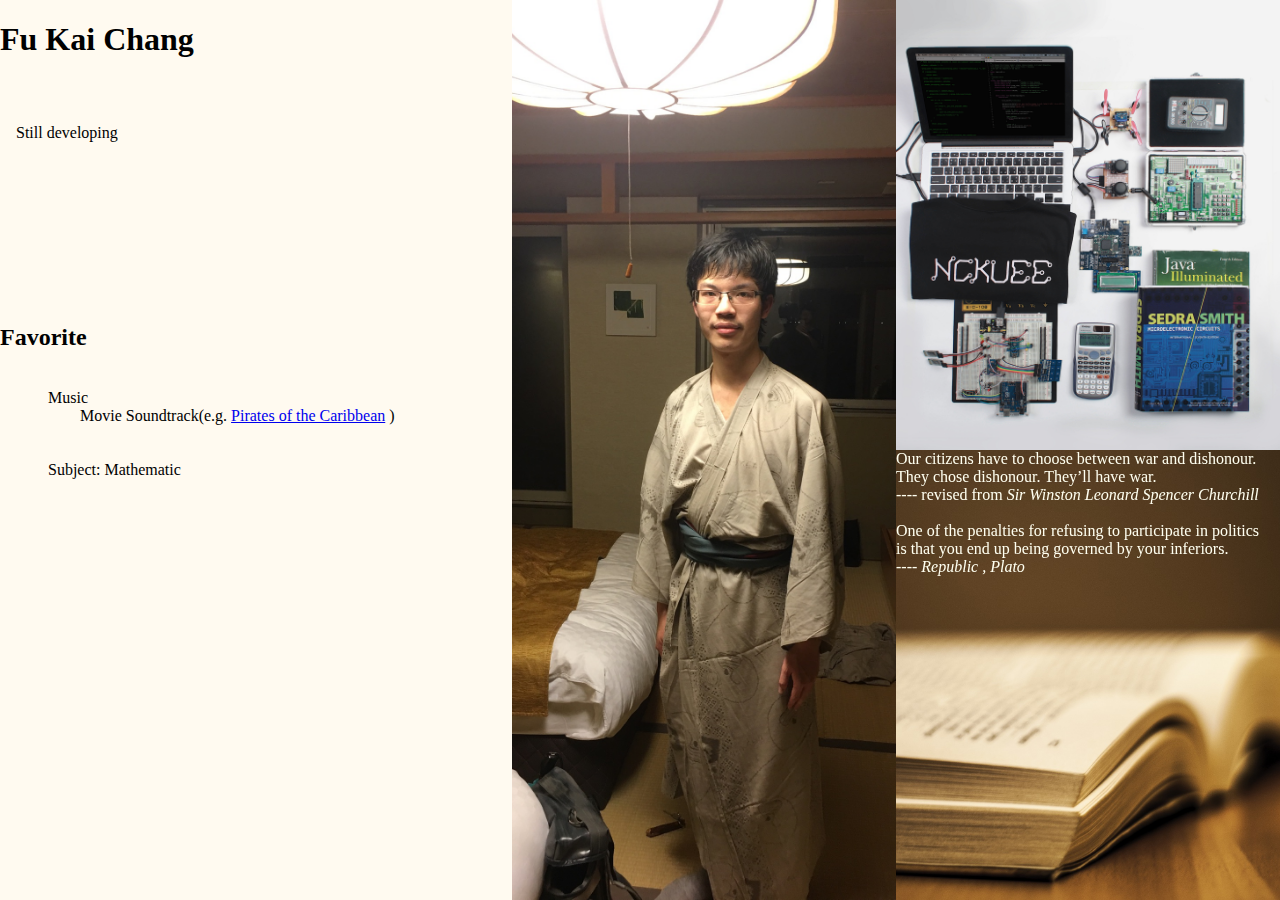
==== wp2018/hw2/index.html @ 8a845ad5 "Add files via upload" ====
<!DOCTYPE html>
<html>
<title>Fu Kai Chang</title>
<meta charset="UTF-8">
<meta name="viewport" content="width=device-width, initial-scale=1">

<link rel="stylesheet" href="https://fonts.googleapis.com/css?family=Roboto">
<link rel="stylesheet" href="https://cdnjs.cloudflare.com/ajax/libs/font-awesome/4.7.0/css/font-awesome.min.css">
<style>
html,body,h1,h2,h3,h4,h5,h6,div,pre {
    font-family:'Times New Roman', Times, serif;
    overflow: scroll;
}


.main{
    width: 32em;
    overflow:scroll;
    background-color:floralwhite;
    position:fixed;
    left:0vw;
    top: 0vw;
    height:100vh;
}
.picture{
    width: 48em;
    position:fixed;
    left:32em;
    top: 0em;
    height:100vh;
}
.center{
    width:24em;
    height: 100vh;
    position:absolute;
    left: 0em;
    top: 0em;
    background-attachment:local;
    background-image: url("picture for html/CENTER/1.JPG");
    background-size:cover;
    background-position: center;
}
.right{
    width: 24em;
    height: 100%;
    position: absolute;
    left:24em;
    top: 0em;
}

.up{
    min-height: 50vh;
    background-attachment:local;
    background-image: url("picture for html/UP/1.jpg");
    background-size:cover;
    background-position: center;
}
.down{
    min-height: 50vh;
    background-attachment:local;
    background-image: url("picture for html/DOWN/Quote.jpg");
    background-size:cover;
    background-position: center;
}
.paragragh{
    position:absolute;
    top:30vh;
    width: inherit;
}
.Title{
    position:absolute;
    
}

</style>
<body>
  
  
  <div class="main">
   <h1 class="Title">Fu Kai Chang</h1>
   <pre>






    Still developing

   </pre>
   <div class="paragragh">
    
    <pre>
            <h2>Favorite</h2>
            Music
                    Movie Soundtrack(e.g. <a href="https://www.youtube.com/watch?v=pi3mCTOULqg">Pirates of the Caribbean</a> )
            

            Subject: Mathematic
            
    </pre>
    
   </div>
  </div>
  

    <div class="picture">

        <div class="center">
        </div>

        <div class="right">
            <div class="up">
            </div>
            <div class="down">
                
                <div class="quote" id="1" style="color:ivory">
                Our citizens have to choose between war and dishonour.<br>
                They chose dishonour. They’ll have war.<br>
                ---- revised from <i>Sir Winston Leonard Spencer Churchill</i><br><br>
                    
                </div>
                <div class="quote" id="2" style="color:ivory">
                    One of the penalties for refusing to participate in politics <br>
                    is that you end up being governed by your inferiors.<br>
                      ---- <i>Republic , Plato</i><br><br>
                </div>  
            </div>
        </div>

    </div>

<script src="https://ajax.googleapis.com/ajax/libs/jquery/3.1.0/jquery.min.js"></script>
<script>





$(document).ready(function () {

    var indexCenter = 2;
    var indexRight =2;
    setInterval(function(){
  if (indexCenter == 5) {
    indexCenter = 1;
      $('div.center').css({
          'background-image':'url("picture for html/CENTER/'+indexCenter+'.JPG")'
      });
      
  }

  else{
    $('div.center').css({
          'background-image':'url("picture for html/CENTER/'+indexCenter+'.jpg")'
      });
  }
  
  indexCenter++;
}, 15000);


setInterval(function(){

  if (indexRight == 5) {
    indexRight = 1;
  }
      if(indexRight==4){
        $('div.up').css({
          'background-image':'url("picture for html/UP/'+indexRight+'.png")'
        });
      }
      else if(indexCenter==2){
        $('div.up').css({
          'background-image':'url("picture for html/UP/'+indexRight+'.JPG")'
        });
      }
      else{
        $('div.up').css({
          'background-image':'url("picture for html/UP/'+indexRight+'.jpg")'
        });
      }
  
  
      indexRight++;
}, 20000);

});


</script>

</body>
</html>
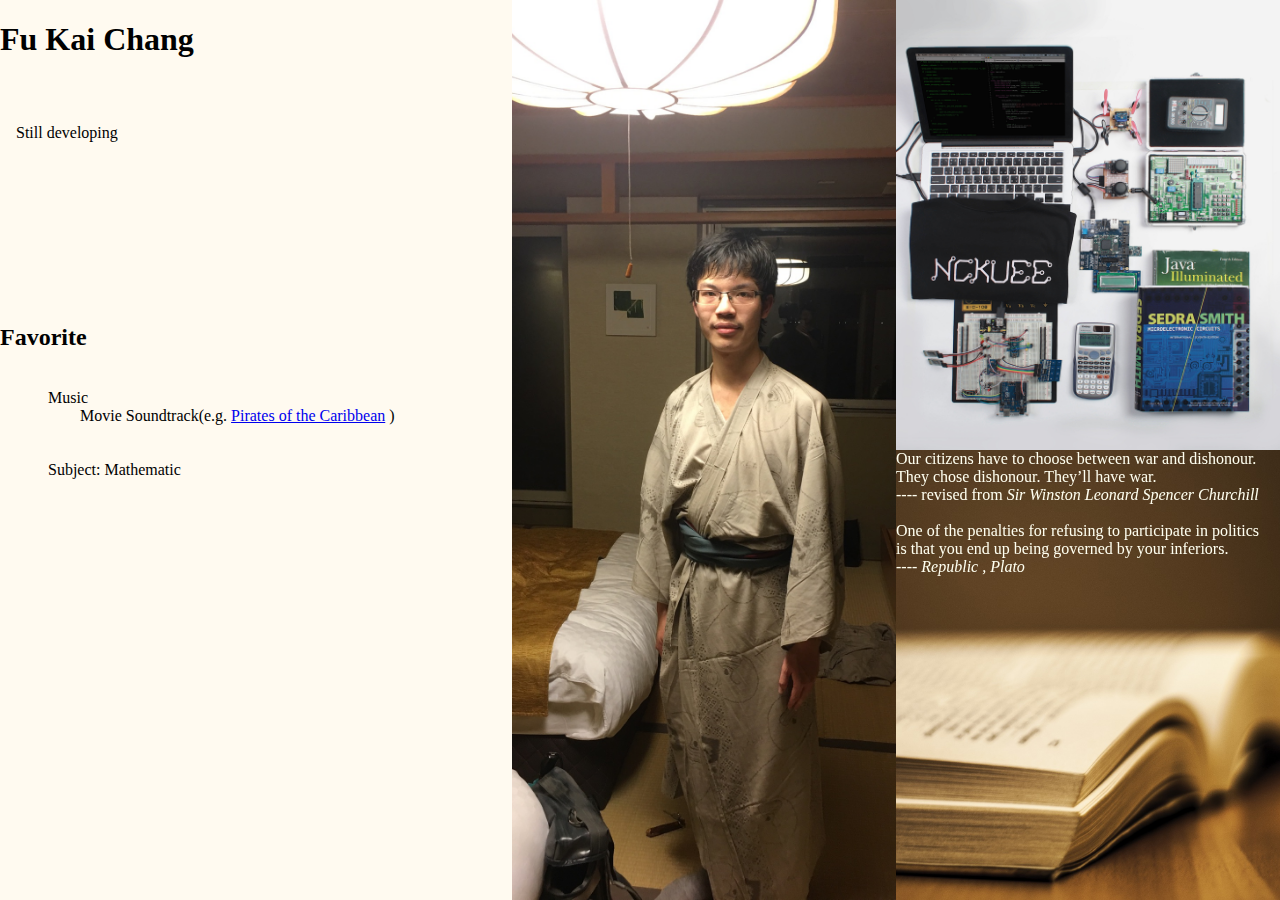
==== commit d7acb89e: "Update index.html" ====
--- a/wp2018/hw2/index.html
+++ b/wp2018/hw2/index.html
@@ -9,7 +9,6 @@
 <style>
 html,body,h1,h2,h3,h4,h5,h6,div,pre {
     font-family:'Times New Roman', Times, serif;
-    overflow: scroll;
 }
 
 
@@ -170,11 +169,7 @@
           'background-image':'url("picture for html/UP/'+indexRight+'.png")'
         });
       }
-      else if(indexCenter==2){
-        $('div.up').css({
-          'background-image':'url("picture for html/UP/'+indexRight+'.JPG")'
-        });
-      }
+      
       else{
         $('div.up').css({
           'background-image':'url("picture for html/UP/'+indexRight+'.jpg")'
@@ -191,4 +186,4 @@
 </script>
 
 </body>
-</html>+</html>
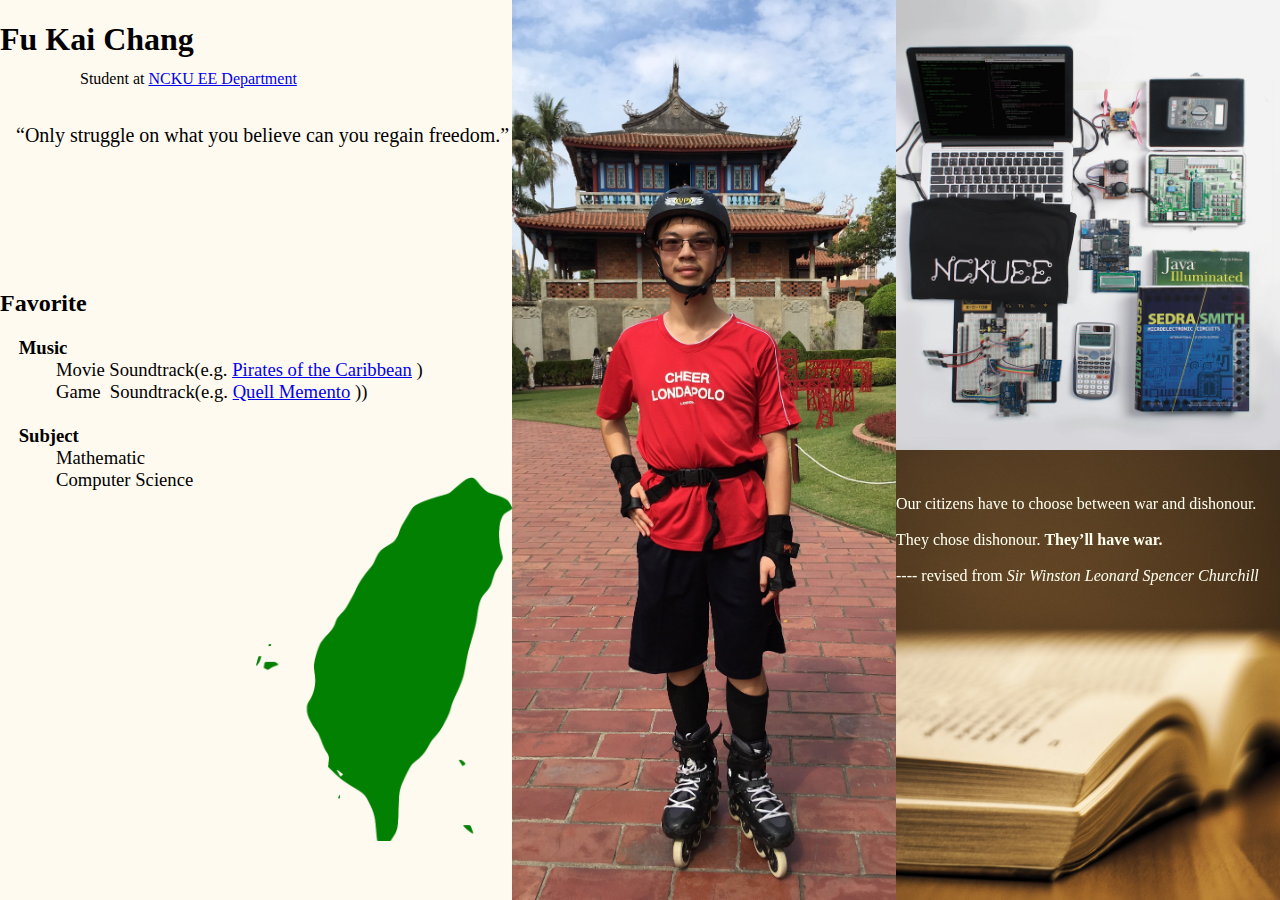
==== commit 47cff688: "Add files via upload" ====
--- a/wp2018/hw2/index.html
+++ b/wp2018/hw2/index.html
@@ -4,98 +4,35 @@
 <meta charset="UTF-8">
 <meta name="viewport" content="width=device-width, initial-scale=1">
 
-<link rel="stylesheet" href="https://fonts.googleapis.com/css?family=Roboto">
+<link rel="stylesheet" href="style.css">
 <link rel="stylesheet" href="https://cdnjs.cloudflare.com/ajax/libs/font-awesome/4.7.0/css/font-awesome.min.css">
-<style>
-html,body,h1,h2,h3,h4,h5,h6,div,pre {
-    font-family:'Times New Roman', Times, serif;
-}
 
-
-.main{
-    width: 32em;
-    overflow:scroll;
-    background-color:floralwhite;
-    position:fixed;
-    left:0vw;
-    top: 0vw;
-    height:100vh;
-}
-.picture{
-    width: 48em;
-    position:fixed;
-    left:32em;
-    top: 0em;
-    height:100vh;
-}
-.center{
-    width:24em;
-    height: 100vh;
-    position:absolute;
-    left: 0em;
-    top: 0em;
-    background-attachment:local;
-    background-image: url("picture for html/CENTER/1.JPG");
-    background-size:cover;
-    background-position: center;
-}
-.right{
-    width: 24em;
-    height: 100%;
-    position: absolute;
-    left:24em;
-    top: 0em;
-}
-
-.up{
-    min-height: 50vh;
-    background-attachment:local;
-    background-image: url("picture for html/UP/1.jpg");
-    background-size:cover;
-    background-position: center;
-}
-.down{
-    min-height: 50vh;
-    background-attachment:local;
-    background-image: url("picture for html/DOWN/Quote.jpg");
-    background-size:cover;
-    background-position: center;
-}
-.paragragh{
-    position:absolute;
-    top:30vh;
-    width: inherit;
-}
-.Title{
-    position:absolute;
-    
-}
-
-</style>
 <body>
   
   
   <div class="main">
    <h1 class="Title">Fu Kai Chang</h1>
+   <div class="Taiwan"></div>
    <pre>
 
 
+    
+                    Student at <a href="https://www.ee.ncku.edu.tw/en/">NCKU EE Department</a>
 
-
-
-
-    Still developing
-
+        
+    <q style="font-size:15pt ">Only struggle on what you believe can you regain freedom.</q>
    </pre>
    <div class="paragragh">
-    
-    <pre>
-            <h2>Favorite</h2>
-            Music
-                    Movie Soundtrack(e.g. <a href="https://www.youtube.com/watch?v=pi3mCTOULqg">Pirates of the Caribbean</a> )
-            
+        <h2>Favorite</h2>
+        
+    <pre style="font-size:14pt">
+    <b>Music</b>
+            Movie Soundtrack(e.g. <a href="https://www.youtube.com/watch?v=pi3mCTOULqg">Pirates of the Caribbean</a> )
+            Game  Soundtrack(e.g. <a href="https://www.youtube.com/watch?v=29KHWW7XdJs&list=PLYJUcIONKyH_aHiVWZMR_jOEHdIpWOuV8">Quell Memento</a> ))
 
-            Subject: Mathematic
+    <b>Subject</b>
+            Mathematic
+            Computer Science
             
     </pre>
     
@@ -112,16 +49,15 @@
             <div class="up">
             </div>
             <div class="down">
-                
-                <div class="quote" id="1" style="color:ivory">
-                Our citizens have to choose between war and dishonour.<br>
-                They chose dishonour. They’ll have war.<br>
+                <div class="quote" id="quote1" >
+                Our citizens have to choose between war and dishonour.<br><br>
+                They chose dishonour. <b>They’ll have war.</b><br><br>
                 ---- revised from <i>Sir Winston Leonard Spencer Churchill</i><br><br>
                     
                 </div>
-                <div class="quote" id="2" style="color:ivory">
-                    One of the penalties for refusing to participate in politics <br>
-                    is that you end up being governed by your inferiors.<br>
+                <div class="quote" id="quote2" >
+                    One of the penalties for refusing to participate in politics <br><br>
+                    is that you end up <b>being governed by your inferiors</b>.<br><br>
                       ---- <i>Republic , Plato</i><br><br>
                 </div>  
             </div>
@@ -130,60 +66,7 @@
     </div>
 
 <script src="https://ajax.googleapis.com/ajax/libs/jquery/3.1.0/jquery.min.js"></script>
-<script>
-
-
-
-
-
-$(document).ready(function () {
-
-    var indexCenter = 2;
-    var indexRight =2;
-    setInterval(function(){
-  if (indexCenter == 5) {
-    indexCenter = 1;
-      $('div.center').css({
-          'background-image':'url("picture for html/CENTER/'+indexCenter+'.JPG")'
-      });
-      
-  }
-
-  else{
-    $('div.center').css({
-          'background-image':'url("picture for html/CENTER/'+indexCenter+'.jpg")'
-      });
-  }
-  
-  indexCenter++;
-}, 15000);
-
-
-setInterval(function(){
-
-  if (indexRight == 5) {
-    indexRight = 1;
-  }
-      if(indexRight==4){
-        $('div.up').css({
-          'background-image':'url("picture for html/UP/'+indexRight+'.png")'
-        });
-      }
-      
-      else{
-        $('div.up').css({
-          'background-image':'url("picture for html/UP/'+indexRight+'.jpg")'
-        });
-      }
-  
-  
-      indexRight++;
-}, 20000);
-
-});
-
-
-</script>
+<script src="animation.js"></script>
 
 </body>
-</html>
+</html>--- a/wp2018/hw2/style.css
+++ b/wp2018/hw2/style.css
@@ -0,0 +1,132 @@
+html,body,h1,h2,h3,h4,h5,h6,div,pre {
+    font-family:'Times New Roman', Times, serif;
+}
+
+
+.main{
+    position: relative;
+    width: 32em;
+    background-color:floralwhite;
+    position:fixed;
+    left:0vw;
+    top: 0vw;
+    height:100vh;
+}
+.picture{
+    width: 48em;
+    position:fixed;
+    left:32em;
+    top: 0em;
+    height:100vh;
+}
+.center{
+    width:24em;
+    height: 100vh;
+    position:absolute;
+    left: 0em;
+    top: 0em;
+    background-attachment:local;
+    background-image: url("picture for html/CENTER/1.jpg");
+    background-size:cover;
+    background-position: center;
+
+    -webkit-transition: background-image 3s;
+    transition: background-image 3s;
+    -webkit-transition-timing-function:ease;
+    transition-timing-function: ease;
+}
+.right{
+    width: 24em;
+    height: 100%;
+    position: absolute;
+    left:24em;
+    top: 0em;
+}
+
+.up{
+    position: relative;
+    min-height: 50vh;
+    background-attachment:local;
+    background-image: url("picture for html/UP/1.jpg");
+    background-size:cover;
+    background-position: center;
+    /**/
+    -webkit-transition: background-image 3s;
+    transition: background-image 3s;
+    -webkit-transition-timing-function: cubic-bezier(0.25,0.1,0.25,1);
+    transition-timing-function: cubic-bezier(0.25,0.1,0.25,1);
+}
+.down{
+    position: relative;
+    min-height: 50vh;
+    background-attachment:local;
+    background-image: url("picture for html/DOWN/Quote.jpg");
+    background-size:cover;
+    background-position: center;
+
+    -webkit-transition: background-image 3s;
+    transition: background-image 3s;
+    -webkit-transition-timing-function: cubic-bezier(0.25,0.1,0.25,1);
+    transition-timing-function: cubic-bezier(0.25,0.1,0.25,1);
+    
+}
+.paragragh{
+    position:absolute;
+    top:30vh;
+    width: inherit;
+}
+.Title{
+    position:absolute;
+}
+
+.quote{
+    animation: fade-slide-up 12s ease-out forwards;
+    position: absolute;;
+    color:ivory;
+    top: 10%;
+    -webkit-transition:display 3s;
+    transition: display 3s;
+    -webkit-transition-timing-function: cubic-bezier(0.25,0.1,0.25,1);
+    transition-timing-function: cubic-bezier(0.25,0.1,0.25,1);
+}
+#quote1{
+    display: block;
+}
+
+#quote2{
+    display: none;
+}
+
+.Taiwan{
+    z-index: -1;
+    background-image: url("picture for html/Taiwan.png");
+    background-position: center;
+    background-size: contain;
+    background-repeat: no-repeat;
+    position:absolute;
+    width:50%;
+    height: 50vh;
+    right: 0;
+    bottom:1rem;
+}
+
+@keyframes fade-slide-up {
+  0% {
+    opacity: 0;
+    transform: translateY(4rem);
+  }
+  25%{
+    opacity: 0.7;
+  }
+  50%{
+    opacity: 1;
+    transform: none;
+  }
+  85% {
+    opacity: 1;
+    transform: none;
+  }
+  100% {
+    opacity: 0;
+  }
+}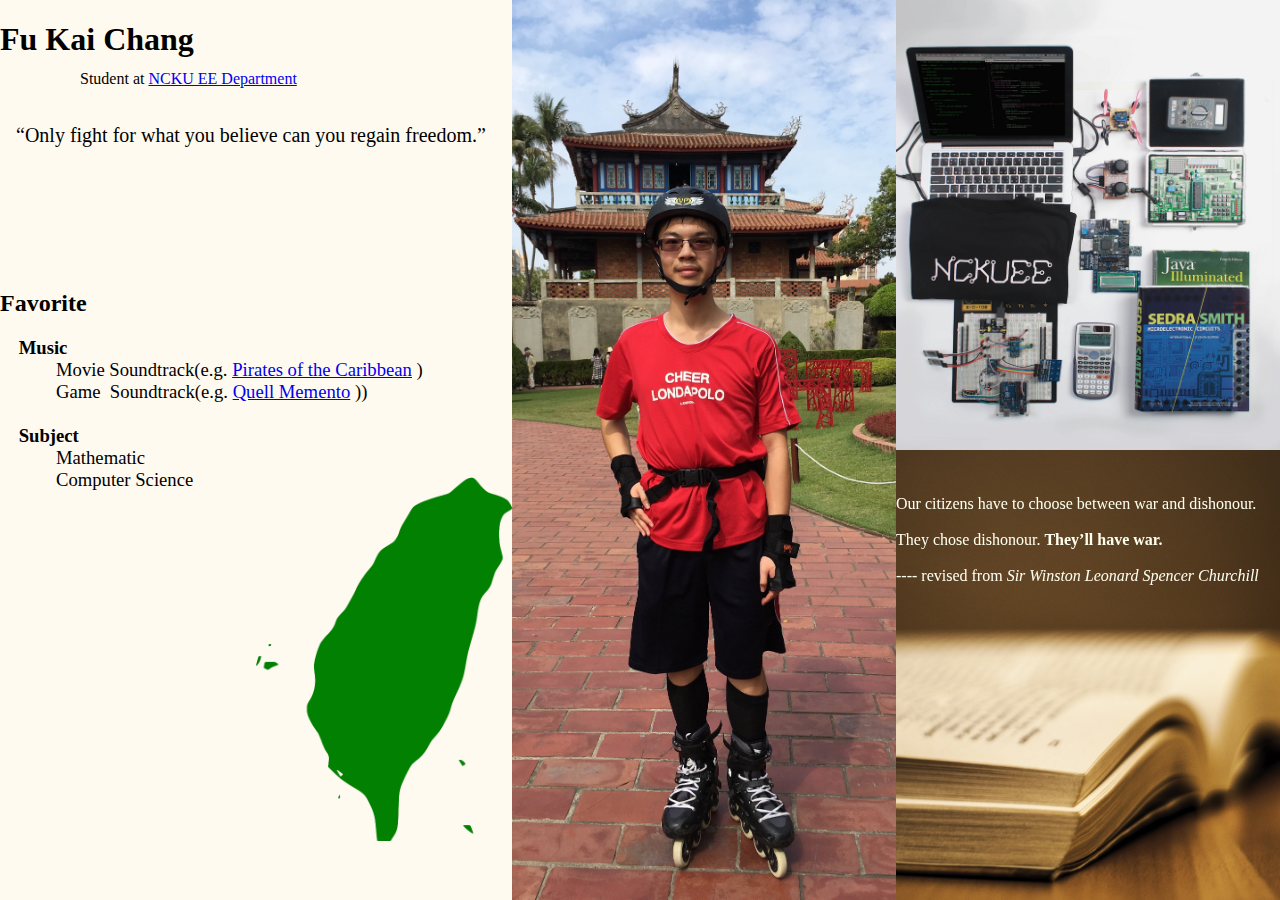
==== commit b931dbdc: "Update index.html" ====
--- a/wp2018/hw2/index.html
+++ b/wp2018/hw2/index.html
@@ -20,7 +20,7 @@
                     Student at <a href="https://www.ee.ncku.edu.tw/en/">NCKU EE Department</a>
 
         
-    <q style="font-size:15pt ">Only struggle on what you believe can you regain freedom.</q>
+    <q style="font-size:15pt ">Only fight for what you believe can you regain freedom.</q>
    </pre>
    <div class="paragragh">
         <h2>Favorite</h2>
@@ -69,4 +69,4 @@
 <script src="animation.js"></script>
 
 </body>
-</html>+</html>
